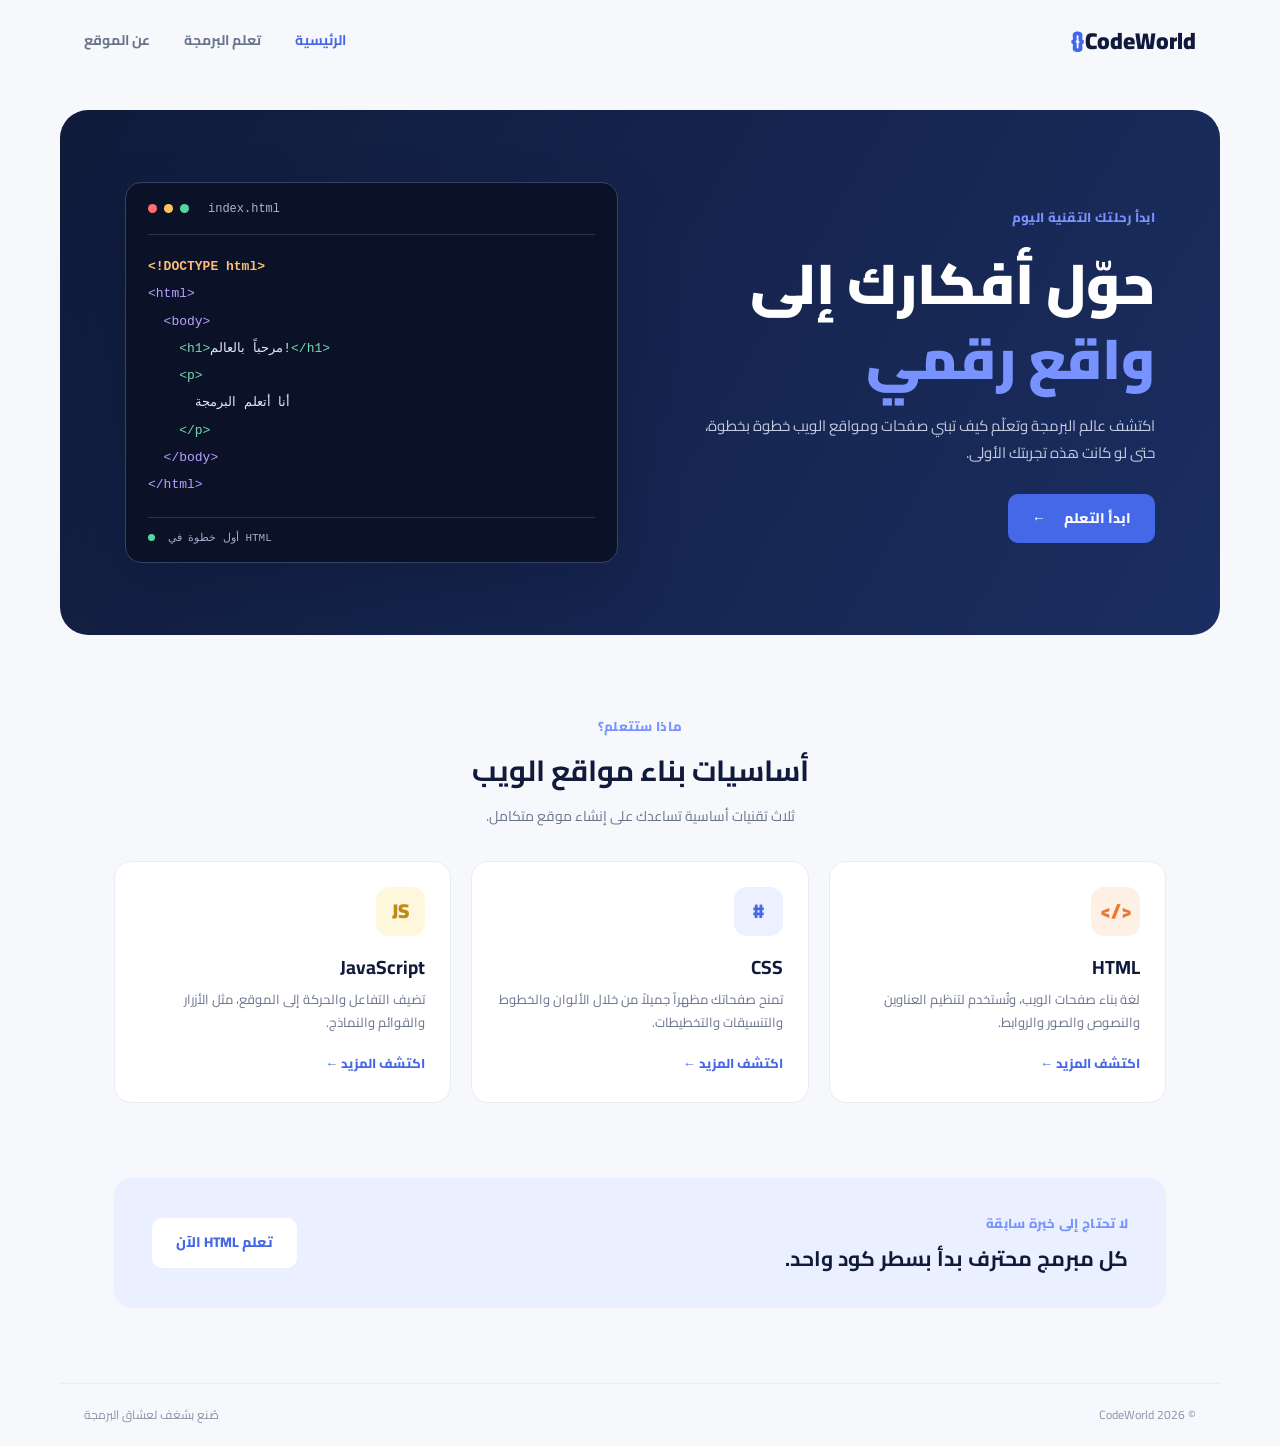
==== index.html @ 0d9ba1fe "Initial commit: Create CodeWorld website" ====
<!DOCTYPE html>
<html lang="ar" dir="rtl">
<head>
  <meta charset="UTF-8">
  <meta name="viewport" content="width=device-width, initial-scale=1.0">
  <title>CodeWorld | عالم البرمجة</title>
  <link rel="stylesheet" href="style.css">
</head>
<body>
  <header class="site-header">
    <a class="logo" href="index.html"><span>{ }</span> CodeWorld</a>
    <nav>
      <a class="active" href="index.html">الرئيسية</a>
      <a href="learn.html">تعلم البرمجة</a>
      <a href="about.html">عن الموقع</a>
    </nav>
  </header>

  <main>
    <section class="hero">
      <div class="hero-text">
        <span class="eyebrow">ابدأ رحلتك التقنية اليوم</span>
        <h1>حوّل أفكارك إلى<br><span>واقع رقمي</span></h1>
        <p>اكتشف عالم البرمجة وتعلّم كيف تبني صفحات ومواقع الويب خطوة بخطوة، حتى لو كانت هذه تجربتك الأولى.</p>
        <a class="btn" href="learn.html">ابدأ التعلم <span>←</span></a>
      </div>
      <div class="code-card" aria-label="مثال كود HTML">
        <div class="code-top"><i></i><i></i><i></i><span>index.html</span></div>
        <pre><code><b>&lt;!DOCTYPE html&gt;</b>
<span class="purple">&lt;html&gt;</span>
  <span class="purple">&lt;body&gt;</span>
    <span class="green">&lt;h1&gt;</span>مرحباً بالعالم!<span class="green">&lt;/h1&gt;</span>
    <span class="green">&lt;p&gt;</span>
      أنا أتعلم البرمجة
    <span class="green">&lt;/p&gt;</span>
  <span class="purple">&lt;/body&gt;</span>
<span class="purple">&lt;/html&gt;</span></code></pre>
        <div class="code-status"><span></span> أول خطوة في HTML</div>
      </div>
    </section>

    <section class="section">
      <div class="section-heading">
        <span class="eyebrow">ماذا ستتعلم؟</span>
        <h2>أساسيات بناء مواقع الويب</h2>
        <p>ثلاث تقنيات أساسية تساعدك على إنشاء موقع متكامل.</p>
      </div>
      <div class="cards">
        <article class="feature-card">
          <div class="feature-icon orange">&lt;/&gt;</div>
          <h3>HTML</h3>
          <p>لغة بناء صفحات الويب، وتُستخدم لتنظيم العناوين والنصوص والصور والروابط.</p>
          <a href="learn.html">اكتشف المزيد ←</a>
        </article>
        <article class="feature-card">
          <div class="feature-icon blue">#</div>
          <h3>CSS</h3>
          <p>تمنح صفحاتك مظهراً جميلاً من خلال الألوان والخطوط والتنسيقات والتخطيطات.</p>
          <a href="learn.html">اكتشف المزيد ←</a>
        </article>
        <article class="feature-card">
          <div class="feature-icon yellow">JS</div>
          <h3>JavaScript</h3>
          <p>تضيف التفاعل والحركة إلى الموقع، مثل الأزرار والقوائم والنماذج.</p>
          <a href="learn.html">اكتشف المزيد ←</a>
        </article>
      </div>
    </section>

    <section class="callout">
      <div><span class="eyebrow">لا تحتاج إلى خبرة سابقة</span><h2>كل مبرمج محترف بدأ بسطر كود واحد.</h2></div>
      <a class="btn btn-light" href="learn.html">تعلم HTML الآن</a>
    </section>
  </main>

  <footer><span>© 2026 CodeWorld</span><span>صُنع بشغف لعشاق البرمجة</span></footer>
  <script src="script.js"></script>
</body>
</html>
---- style.css ----
@import url('https://fonts.googleapis.com/css2?family=Cairo:wght@400;500;600;700;800;900&display=swap');

:root {
  --navy: #101b3b;
  --blue: #4568e8;
  --muted: #69738c;
  --bg: #f6f8fc;
  --line: #e8ecf4;
}
* { box-sizing: border-box; }
html { scroll-behavior: smooth; }
body { margin: 0; background: var(--bg); color: var(--navy); font-family: 'Cairo', Tahoma, sans-serif; line-height: 1.8; }
a { color: inherit; text-decoration: none; }
.site-header { height: 82px; max-width: 1160px; margin: auto; padding: 0 24px; display: flex; align-items: center; justify-content: space-between; }
.logo { font-size: 23px; font-weight: 900; direction: ltr; }
.logo span { color: var(--blue); letter-spacing: -4px; margin-left: 7px; }
nav { display: flex; align-items: center; gap: 34px; }
nav a { color: var(--muted); font-size: 14px; font-weight: 700; transition: .2s; }
nav a:hover, nav a.active { color: var(--blue); }
.hero { max-width: 1160px; margin: 28px auto 76px; padding: 72px 65px; border-radius: 28px; background: linear-gradient(120deg, #101b3b, #1b2e61); color: white; display: grid; grid-template-columns: 1fr 1fr; gap: 45px; align-items: center; overflow: hidden; }
.eyebrow { color: #7892ff; font-size: 13px; font-weight: 800; letter-spacing: .3px; }
.hero h1 { font-size: clamp(36px, 5vw, 56px); line-height: 1.35; margin: 15px 0; font-weight: 900; }
.hero h1 span, .page-intro h1 span { color: #7892ff; }
.hero-text p { max-width: 470px; color: #c3cbe0; font-size: 15px; margin: 0 0 28px; }
.btn { display: inline-flex; align-items: center; gap: 18px; padding: 12px 24px; background: var(--blue); color: white; border-radius: 10px; font-weight: 800; font-size: 14px; transition: .2s; }
.btn:hover { transform: translateY(-3px); filter: brightness(1.08); }
.code-card { background: #0b1228; border: 1px solid #344267; border-radius: 16px; padding: 0 22px 18px; box-shadow: 0 25px 60px #080f253d; direction: ltr; text-align: left; }
.code-top { height: 52px; border-bottom: 1px solid #293451; display: flex; align-items: center; gap: 7px; color: #aab5d2; font: 12px monospace; }
.code-top i { width: 9px; height: 9px; border-radius: 50%; background: #ff6d6d; }
.code-top i:nth-child(2) { background: #ffc45e; }
.code-top i:nth-child(3) { background: #55d69e; }
.code-top span { margin-left: 12px; }
pre { white-space: pre-wrap; overflow-x: auto; color: #dce5ff; font: 13px/2.1 Consolas, monospace; margin: 18px 0; }
pre b { color: #ffbd75; }
.purple { color: #b9a1ff; }
.green { color: #72dbb1; }
.code-status { color: #9eaccb; font: 11px monospace; border-top: 1px solid #293451; padding-top: 13px; }
.code-status span { display: inline-block; width: 7px; height: 7px; border-radius: 50%; background: #55d69e; margin-right: 6px; }
.section, .page-wrap { max-width: 1100px; margin: auto; padding: 0 24px 75px; }
.section-heading { text-align: center; margin-bottom: 32px; }
.section-heading h2 { font-size: 29px; margin: 6px 0; }
.section-heading p, .page-intro p { color: var(--muted); margin: 0; font-size: 14px; }
.cards { display: grid; grid-template-columns: repeat(3, 1fr); gap: 20px; }
.feature-card, .about-panel { background: white; border: 1px solid var(--line); border-radius: 17px; padding: 25px; transition: .2s; }
.feature-card:hover { transform: translateY(-5px); box-shadow: 0 15px 35px #14234d0c; }
.feature-icon { width: 49px; height: 49px; display: grid; place-items: center; border-radius: 13px; font-size: 20px; font-weight: 900; direction: ltr; }
.orange { color: #e97835; background: #fff0e6; }
.blue { color: #4568e8; background: #edf0ff; }
.yellow { color: #bd8b16; background: #fff7dc; }
.feature-card h3 { margin: 14px 0 4px; font-size: 19px; }
.feature-card p, .about-panel p { color: var(--muted); font-size: 13px; margin: 0 0 13px; }
.feature-card a { color: var(--blue); font-size: 13px; font-weight: 800; }
.callout, .contact-panel { max-width: 1052px; margin: 0 auto 75px; padding: 30px 38px; border-radius: 18px; background: #eaf0ff; display: flex; align-items: center; justify-content: space-between; gap: 20px; }
.callout h2, .contact-panel h2 { margin: 4px 0 0; font-size: 21px; }
.btn-light { background: white; color: var(--blue); white-space: nowrap; }
footer { border-top: 1px solid var(--line); padding: 20px 24px; display: flex; justify-content: space-between; max-width: 1160px; margin: auto; color: #8992a7; font-size: 12px; }
.page-wrap { padding-top: 48px; }
.page-intro { text-align: center; padding: 20px 0 45px; }
.page-intro h1 { font-size: 38px; margin: 5px 0; }
.lesson-layout { display: grid; grid-template-columns: 1fr 270px; gap: 25px; align-items: start; }
.lesson-content { background: white; border: 1px solid var(--line); border-radius: 18px; padding: 30px; }
.lesson-content h2 { font-size: 20px; margin: 0 0 8px; }
.lesson-content h2:not(:first-child) { margin-top: 28px; }
.lesson-content p { color: var(--muted); font-size: 14px; margin: 0 0 15px; }
.code-card-light { background: #101b3b; margin: 14px 0; }
.copy-btn { margin-right: auto; border: 1px solid #526184; color: white; background: transparent; padding: 5px 11px; border-radius: 6px; cursor: pointer; font: 11px 'Cairo'; }
.tag-list { display: grid; grid-template-columns: 1fr 1fr; gap: 10px; }
.tag-list div { display: flex; align-items: center; gap: 12px; padding: 10px 13px; background: #f6f8fc; border-radius: 9px; }
.tag-list code { color: var(--blue); font-weight: 800; direction: ltr; }
.tag-list span { color: var(--muted); font-size: 12px; }
.tip-card { background: #edf1ff; padding: 24px; border-radius: 17px; }
.tip-icon { width: 38px; height: 38px; display: grid; place-items: center; border-radius: 10px; background: white; color: var(--blue); }
.tip-card h3 { margin: 13px 0 5px; }
.tip-card p { color: var(--muted); font-size: 13px; margin: 0; }
.tip-line { height: 1px; background: #d8dff5; margin: 20px 0; }
.tip-card strong { font-size: 13px; }
.tip-card .small { line-height: 2.2; margin-top: 7px; }
.about-grid { display: grid; grid-template-columns: 1fr 1fr; gap: 20px; }
.about-panel { padding: 30px; }
.big-symbol { color: var(--blue); font-size: 35px; font-weight: 900; direction: ltr; text-align: right; }
.about-panel h2 { margin: 5px 0; }
.contact-panel { margin-top: 25px; margin-bottom: 55px; }
.contact-panel p { color: var(--muted); font-size: 13px; margin: 4px 0 0; }
@media (max-width: 760px) {
  .site-header { height: auto; padding-top: 18px; padding-bottom: 18px; flex-direction: column; gap: 12px; }
  nav { gap: 18px; flex-wrap: wrap; justify-content: center; }
  .hero { margin: 12px 15px 50px; padding: 35px 25px; grid-template-columns: 1fr; gap: 30px; }
  .hero h1 { font-size: 39px; }
  .cards, .about-grid, .lesson-layout { grid-template-columns: 1fr; }
  .callout, .contact-panel { margin-left: 15px; margin-right: 15px; padding: 24px; flex-direction: column; align-items: flex-start; }
  .page-intro h1 { font-size: 30px; }
  footer { gap: 8px; flex-direction: column; text-align: center; }
}
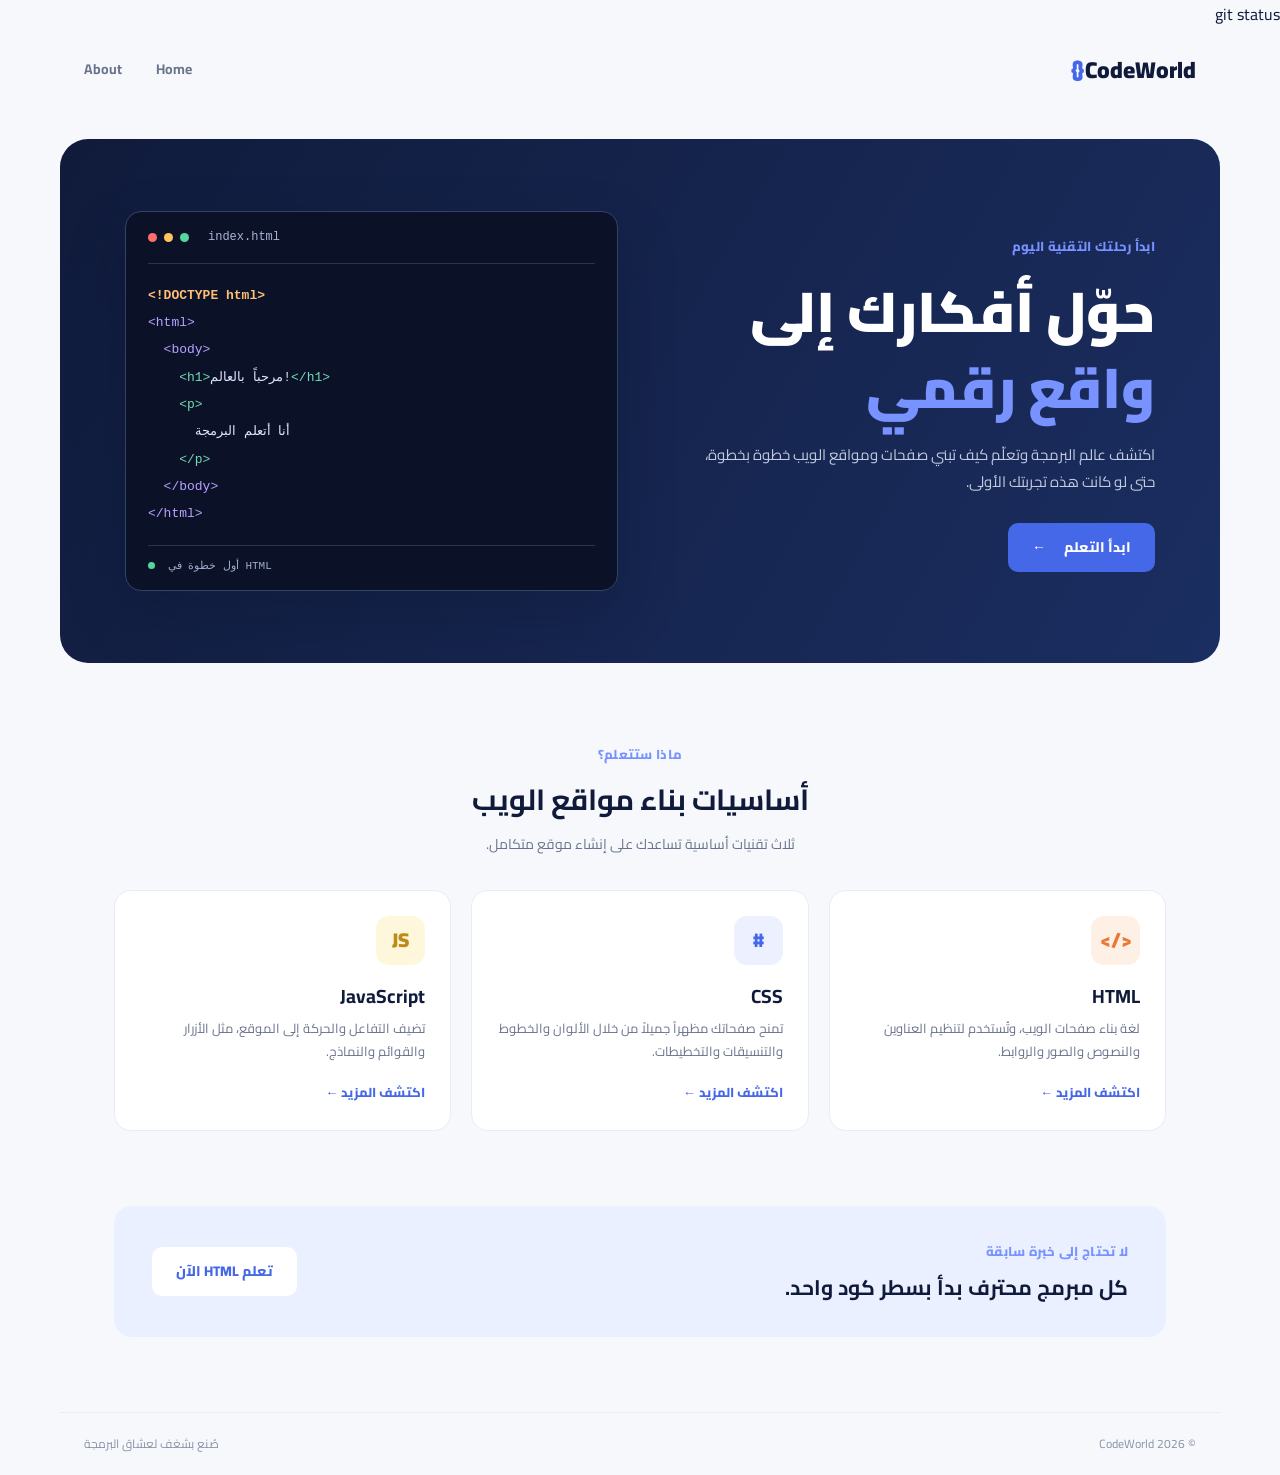
==== commit 44b70121: "Add about page" ====
--- a/index.html
+++ b/index.html
@@ -2,7 +2,7 @@
 <html lang="ar" dir="rtl">
 <head>
   <meta charset="UTF-8">
-  <meta name="viewport" content="width=device-width, initial-scale=1.0">
+  <meta name="viewport" content="width=device-width, initial-scale=1.0">git status
   <title>CodeWorld | عالم البرمجة</title>
   <link rel="stylesheet" href="style.css">
 </head>
@@ -10,10 +10,9 @@
   <header class="site-header">
     <a class="logo" href="index.html"><span>{ }</span> CodeWorld</a>
     <nav>
-      <a class="active" href="index.html">الرئيسية</a>
-      <a href="learn.html">تعلم البرمجة</a>
-      <a href="about.html">عن الموقع</a>
-    </nav>
+    <a href="index.html">Home</a>
+    <a href="about.html">About</a>
+</nav>
   </header>
 
   <main>
@@ -77,3 +76,7 @@
   <script src="script.js"></script>
 </body>
 </html>
+
+
+
+
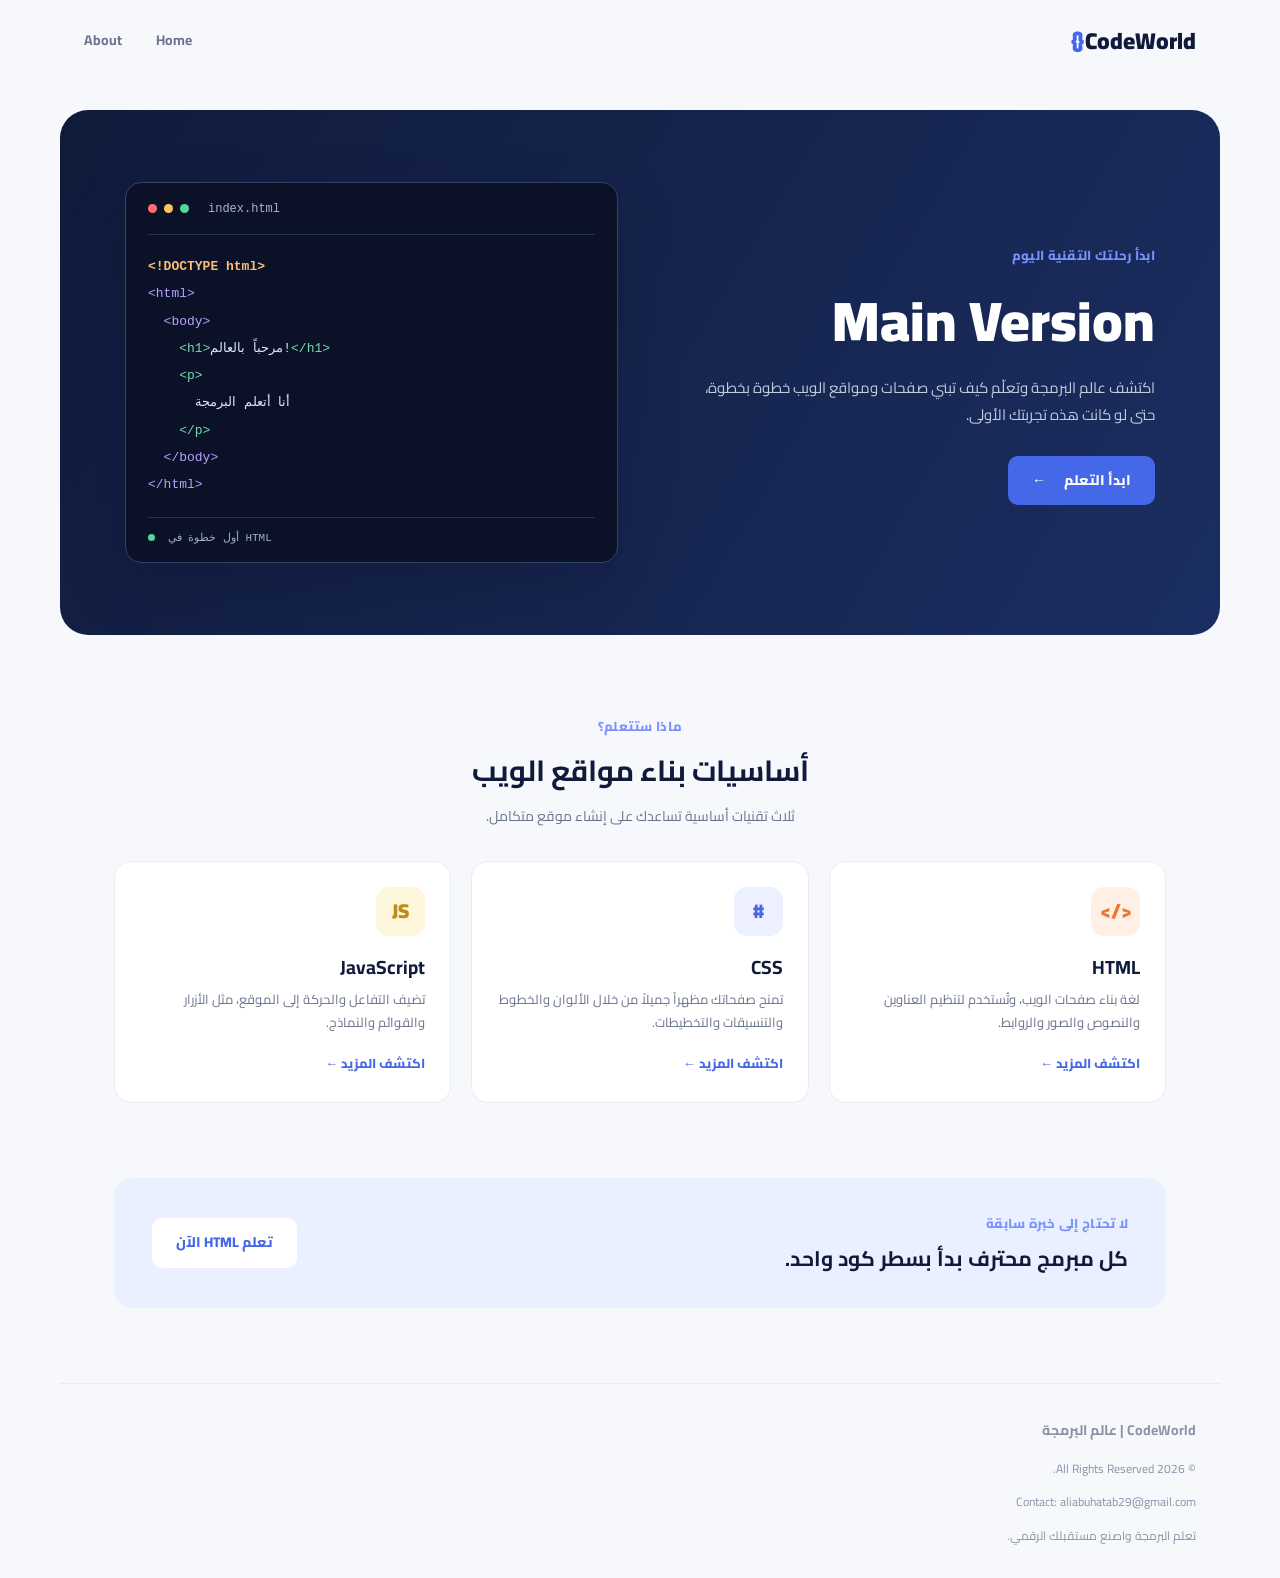
==== commit f74d5853: "Update title on main" ====
--- a/index.html
+++ b/index.html
@@ -2,7 +2,7 @@
 <html lang="ar" dir="rtl">
 <head>
   <meta charset="UTF-8">
-  <meta name="viewport" content="width=device-width, initial-scale=1.0">git status
+  <meta name="viewport" content="width=device-width, initial-scale=1.0">
   <title>CodeWorld | عالم البرمجة</title>
   <link rel="stylesheet" href="style.css">
 </head>
@@ -19,7 +19,7 @@
     <section class="hero">
       <div class="hero-text">
         <span class="eyebrow">ابدأ رحلتك التقنية اليوم</span>
-        <h1>حوّل أفكارك إلى<br><span>واقع رقمي</span></h1>
+        <h1>Main Version</h1>
         <p>اكتشف عالم البرمجة وتعلّم كيف تبني صفحات ومواقع الويب خطوة بخطوة، حتى لو كانت هذه تجربتك الأولى.</p>
         <a class="btn" href="learn.html">ابدأ التعلم <span>←</span></a>
       </div>
@@ -72,11 +72,16 @@
     </section>
   </main>
 
-  <footer><span>© 2026 CodeWorld</span><span>صُنع بشغف لعشاق البرمجة</span></footer>
-  <script src="script.js"></script>
+<footer class="site-footer">
+    <div class="footer-content">
+        <h3>CodeWorld | عالم البرمجة</h3>
+        <p>© 2026 All Rights Reserved.</p>
+        <p>Contact: aliabuhatab29@gmail.com</p>
+        <p>تعلم البرمجة واصنع مستقبلك الرقمي.</p>
+    </div>
+</footer>
 </body>
 </html>
 
 
 
-
--- a/style.css
+++ b/style.css
@@ -90,4 +90,18 @@
   .callout, .contact-panel { margin-left: 15px; margin-right: 15px; padding: 24px; flex-direction: column; align-items: flex-start; }
   .page-intro h1 { font-size: 30px; }
   footer { gap: 8px; flex-direction: column; text-align: center; }
+
+
+  /* Feature styling */
+body {
+    font-family: Arial, sans-serif;
+    line-height: 1.6;
 }
+
+button {
+    padding: 10px 20px;
+    border: none;
+    border-radius: 6px;
+    cursor: pointer;
+}
+}
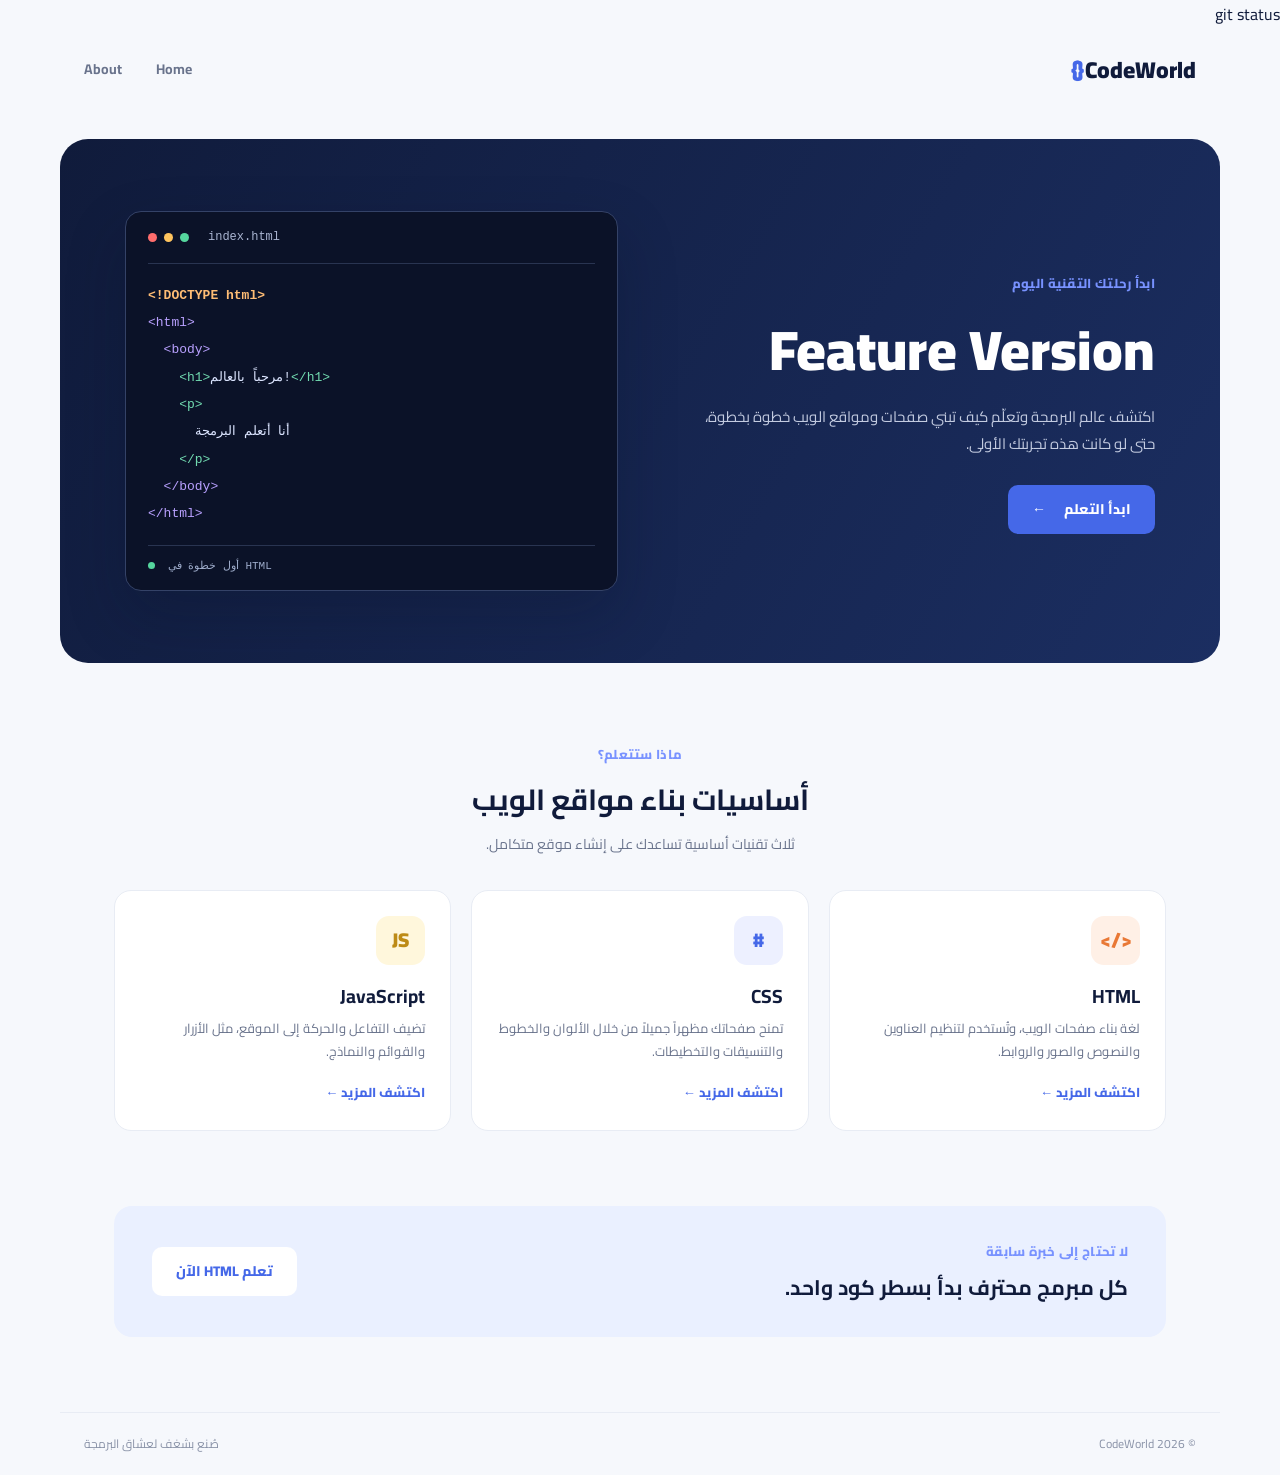
==== commit 06546152: "Update title on feature branch" ====
--- a/index.html
+++ b/index.html
@@ -2,7 +2,7 @@
 <html lang="ar" dir="rtl">
 <head>
   <meta charset="UTF-8">
-  <meta name="viewport" content="width=device-width, initial-scale=1.0">
+  <meta name="viewport" content="width=device-width, initial-scale=1.0">git status
   <title>CodeWorld | عالم البرمجة</title>
   <link rel="stylesheet" href="style.css">
 </head>
@@ -19,7 +19,7 @@
     <section class="hero">
       <div class="hero-text">
         <span class="eyebrow">ابدأ رحلتك التقنية اليوم</span>
-        <h1>Main Version</h1>
+        <h1>Feature Version</h1>
         <p>اكتشف عالم البرمجة وتعلّم كيف تبني صفحات ومواقع الويب خطوة بخطوة، حتى لو كانت هذه تجربتك الأولى.</p>
         <a class="btn" href="learn.html">ابدأ التعلم <span>←</span></a>
       </div>
@@ -72,16 +72,11 @@
     </section>
   </main>
 
-<footer class="site-footer">
-    <div class="footer-content">
-        <h3>CodeWorld | عالم البرمجة</h3>
-        <p>© 2026 All Rights Reserved.</p>
-        <p>Contact: aliabuhatab29@gmail.com</p>
-        <p>تعلم البرمجة واصنع مستقبلك الرقمي.</p>
-    </div>
-</footer>
+  <footer><span>© 2026 CodeWorld</span><span>صُنع بشغف لعشاق البرمجة</span></footer>
+  <script src="script.js"></script>
 </body>
 </html>
 
 
 
+
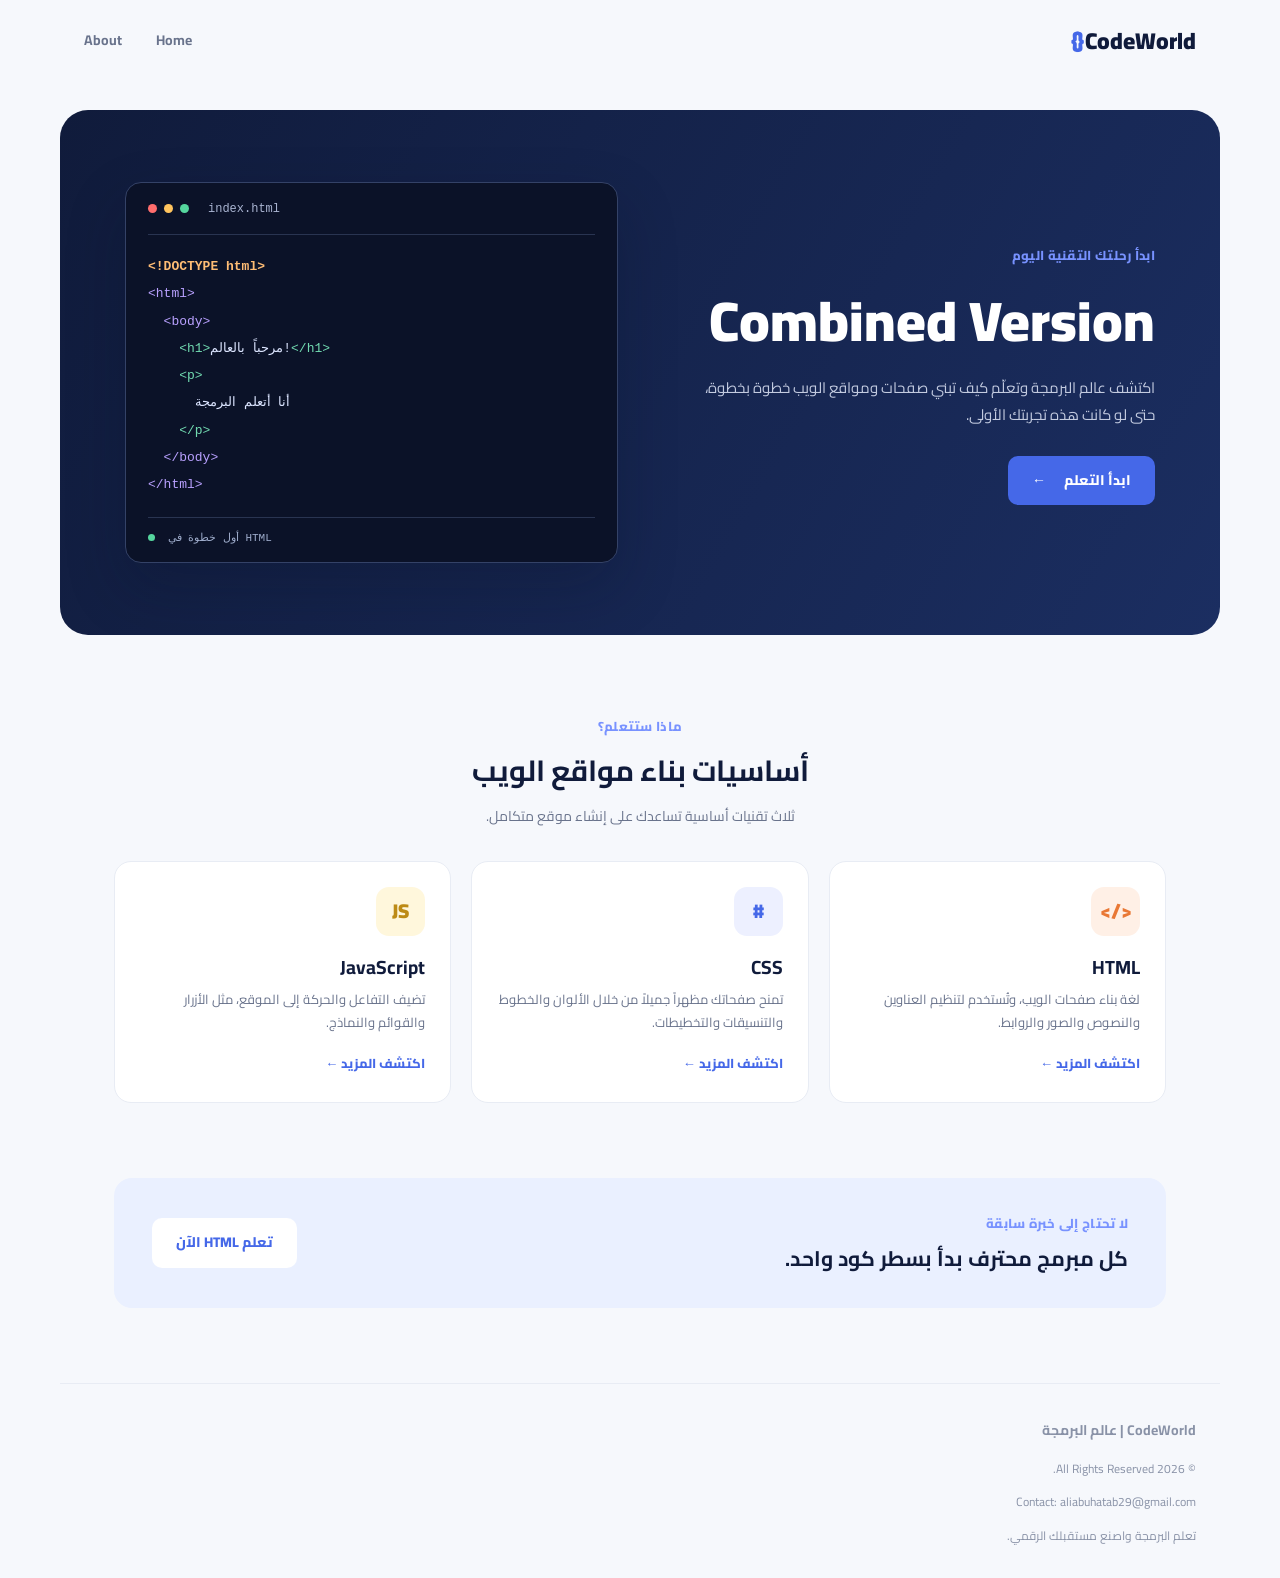
==== commit fe9af3a8: "Resolve merge conflict in index.html" ====
--- a/index.html
+++ b/index.html
@@ -2,7 +2,7 @@
 <html lang="ar" dir="rtl">
 <head>
   <meta charset="UTF-8">
-  <meta name="viewport" content="width=device-width, initial-scale=1.0">git status
+  <meta name="viewport" content="width=device-width, initial-scale=1.0">
   <title>CodeWorld | عالم البرمجة</title>
   <link rel="stylesheet" href="style.css">
 </head>
@@ -19,7 +19,7 @@
     <section class="hero">
       <div class="hero-text">
         <span class="eyebrow">ابدأ رحلتك التقنية اليوم</span>
-        <h1>Feature Version</h1>
+        <h1>Combined Version</h1>
         <p>اكتشف عالم البرمجة وتعلّم كيف تبني صفحات ومواقع الويب خطوة بخطوة، حتى لو كانت هذه تجربتك الأولى.</p>
         <a class="btn" href="learn.html">ابدأ التعلم <span>←</span></a>
       </div>
@@ -72,11 +72,16 @@
     </section>
   </main>
 
-  <footer><span>© 2026 CodeWorld</span><span>صُنع بشغف لعشاق البرمجة</span></footer>
-  <script src="script.js"></script>
+<footer class="site-footer">
+    <div class="footer-content">
+        <h3>CodeWorld | عالم البرمجة</h3>
+        <p>© 2026 All Rights Reserved.</p>
+        <p>Contact: aliabuhatab29@gmail.com</p>
+        <p>تعلم البرمجة واصنع مستقبلك الرقمي.</p>
+    </div>
+</footer>
 </body>
 </html>
 
 
 
-
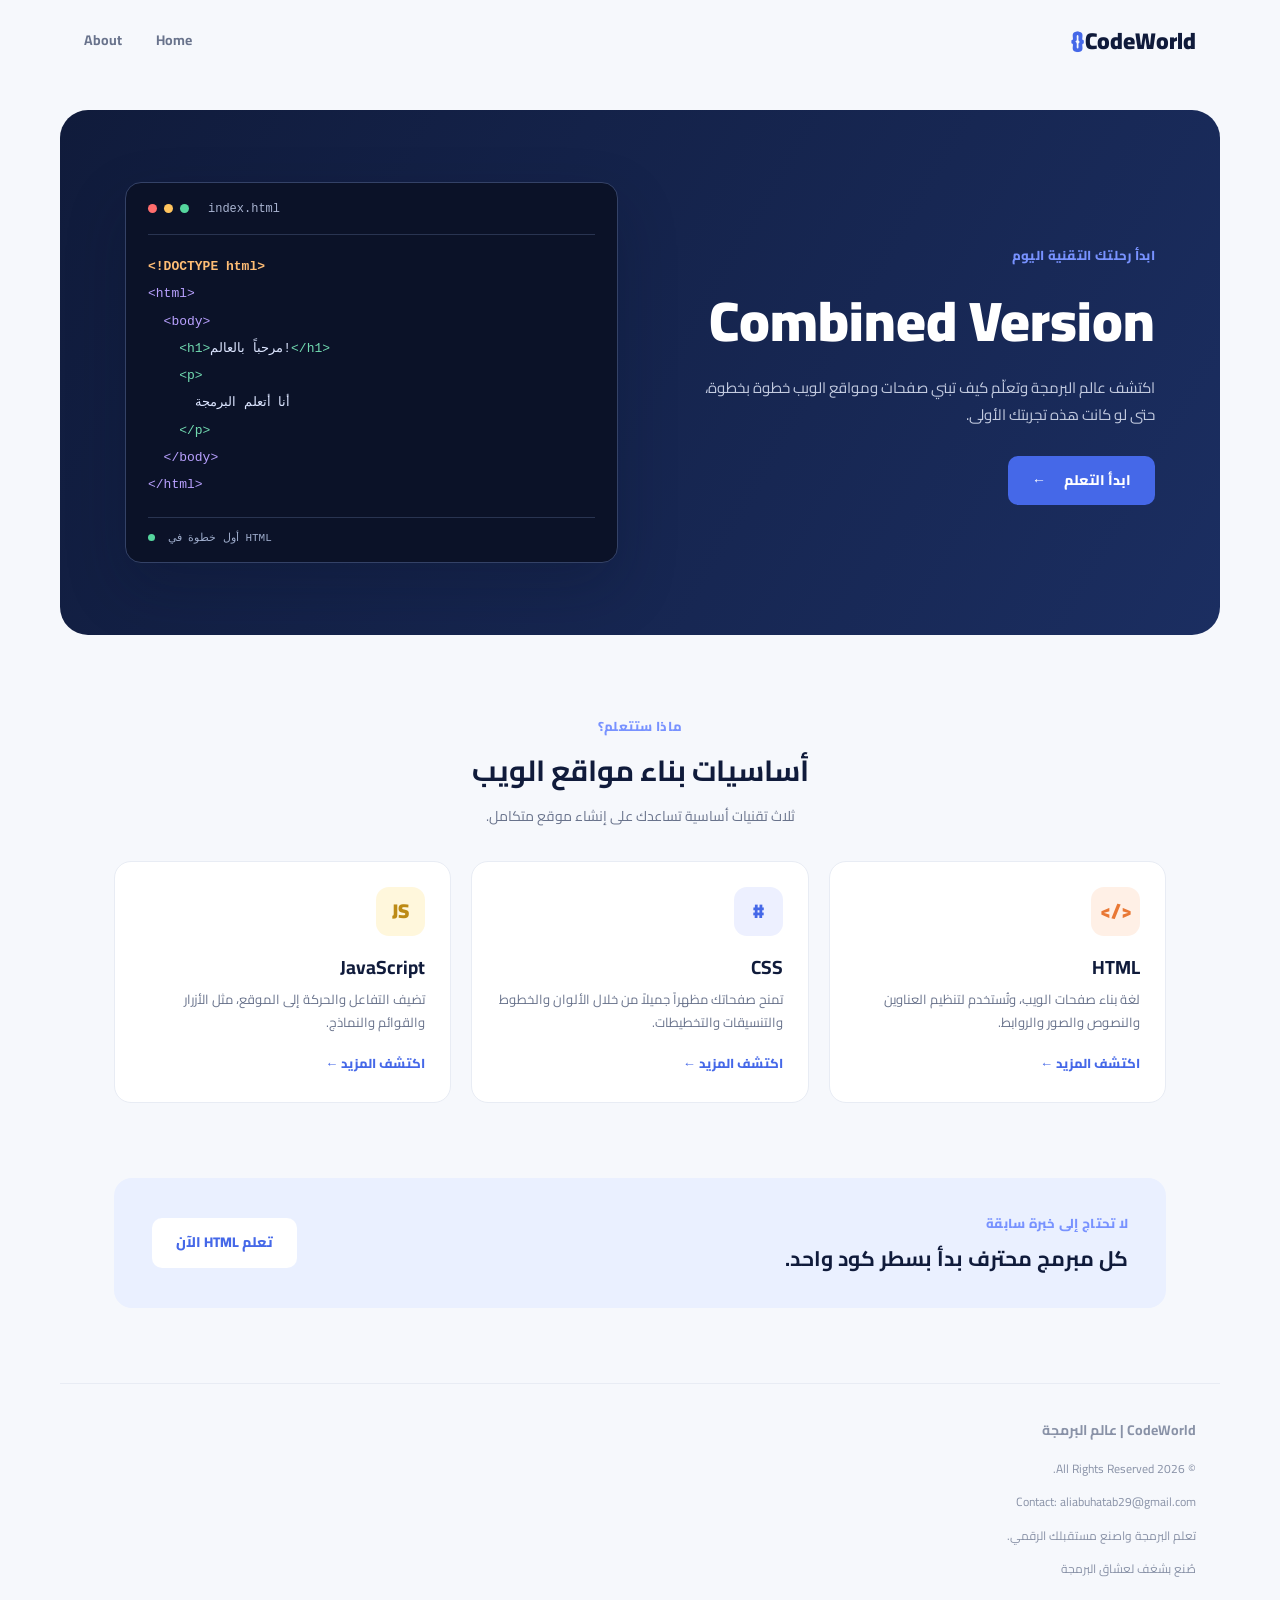
==== commit effd4856: "Merge: resolve main branch conflict" ====
--- a/index.html
+++ b/index.html
@@ -72,14 +72,17 @@
     </section>
   </main>
 
-<footer class="site-footer">
+    <footer class="site-footer">
     <div class="footer-content">
         <h3>CodeWorld | عالم البرمجة</h3>
         <p>© 2026 All Rights Reserved.</p>
         <p>Contact: aliabuhatab29@gmail.com</p>
         <p>تعلم البرمجة واصنع مستقبلك الرقمي.</p>
+        <p>صُنع بشغف لعشاق البرمجة</p>
     </div>
 </footer>
+
+<script src="script.js"></script>
 </body>
 </html>
 
